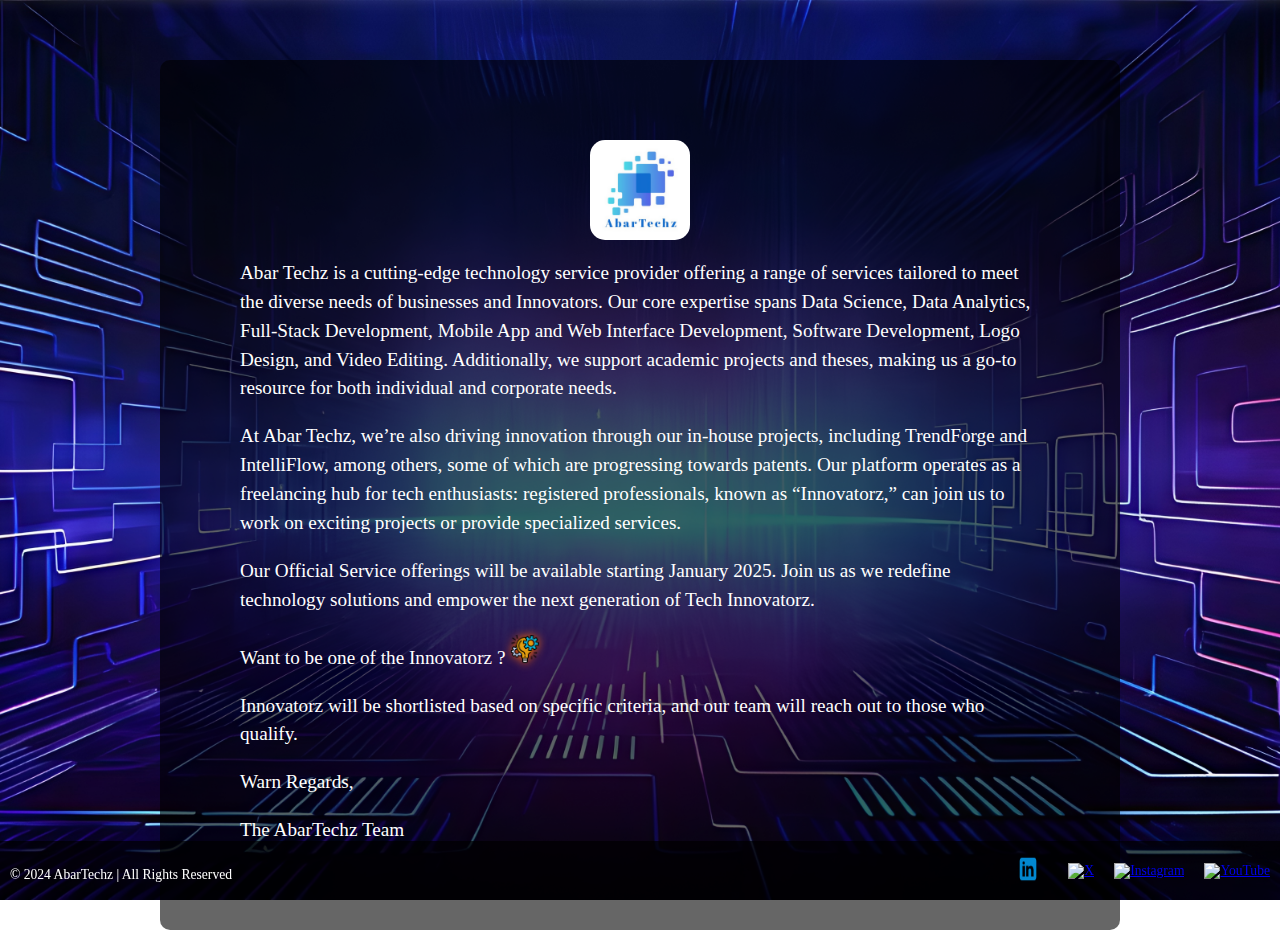
==== index.html @ 6f4bcf46 "Update and rename abartechz.html to index.html" ====
<!DOCTYPE html>
<html lang="en">
<head>
  <meta charset="UTF-8">
  <meta name="viewport" content="width=device-width, initial-scale=1.0">
  <title>Abar Techz</title>
  <link rel="icon" href="Images/AbarTech-Icon.png" type="image/png">
  <link rel="stylesheet" href="abartechz-style.css">
</head>
<body>
  <div class="text-container">
    
    <img src="Images/AbarTechz Logo.png" alt="AbarTechz Logo" class="text-logo">
    <p>
        Abar Techz is a cutting-edge technology service provider offering a range of services tailored to meet the diverse needs of businesses and Innovators. Our core expertise spans Data Science, Data Analytics, Full-Stack Development, Mobile App and Web Interface Development, Software Development, Logo Design, and Video Editing. Additionally, we support academic projects and theses, making us a go-to resource for both individual and corporate needs.
    </p>
    <p>
        At Abar Techz, we’re also driving innovation through our in-house projects, including TrendForge and IntelliFlow, among others, some of which are progressing towards patents. Our platform operates as a freelancing hub for tech enthusiasts: registered professionals, known as “Innovatorz,” can join us to work on exciting projects or provide specialized services.
    </p>
    <p>
        Our Official Service offerings will be available starting January 2025. Join us as we redefine technology solutions and empower the next generation of  Tech Innovatorz.
    </p>
    <p>
        Want to be one of the <span class="Innovatorz-link" ></span>Innovatorz ?
        <a  href="https://forms.gle/6pHAGfYixoV1ZRn19" target="_blank">
            <img src="Images/Idea.png" alt="Innovatorz Icon" class="innovatorz-icon">
        </a>
    </p>
    


    <p>Innovatorz will be shortlisted based on specific criteria, and our team will reach out to those who qualify.</p>
    <p>Warn Regards,</p>
    <p>The AbarTechz Team</p>
  </div>
<footer class="footer">
    <p>&copy; 2024 AbarTechz | All Rights Reserved</p>
    <div class="social-icons">
      <a href="https://linkedin.com" target="_blank" class="LinkedIn">
        <img src="Images/LinkedIn.png" alt="LinkedIn">
      </a>
      <a href="https://x.com" target="_blank" >
        <img src="images/X.png" alt="X">
      </a>
      <a href="https://instagram.com" target="_blank" >
        <img src="images/Instagram.png" alt="Instagram">
      </a>
      <a href="https://youtube.com" target="_blank">
        <img src="images/YouTube.png" alt="YouTube">
      </a>
    </div>
  </footer>
  
</body>
</html>
---- abartechz-style.css ----
body {
    margin: 0;
    background-image: url('Images/Bg-Img.jpeg');
    background-size: cover;
    background-position: center;
    background-attachment: fixed;
    display: flex;
    flex-direction: column;
    align-items: center;
    min-height: 100vh;  
  }
  
  .logo {
    width: 150px;
    height: auto;
    border-radius: 15px;
  }
  
  .nav-container {
    background-color: rgba(0, 0, 0, 0.6);
    width: 100%;
    text-align: right;
    padding: 15px 0;
    position: sticky;
    top: 0;
    z-index: 5;
  }
  
  .nav-container ul {
    list-style: none;
    margin: 0;
    padding: 0;
    display: flex;
    justify-content: right;
    gap: 30px;
  }
  
  .nav-container li {
    display: inline;
  }
  
  .nav-container a {
    color: white;
    text-decoration: none;
    font-weight: bold;
    padding: 8px 15px;
    border-radius: 5px;
    transition: background 0.3s ease;
  }
  
  .nav-container a:hover {
    background-color: rgba(255, 255, 255, 0.3);
  }
  
  
  .highlight-signin {
    background : linear-gradient(135deg,#00aaff, #00ffaa);
    color: #fff;
    padding: 8px 15px;
    font-weight: bold;
    border-radius: 5px;
    opacity: 0.9;
    box-shadow: 0 4px 6px rgba(0, 0, 0, 0.1);
    transition: background 0.3s ease, transform 0.2s ease;
  }
  
  .highlight-signin:hover {
    opacity: 1;
    transform: scale(1.05);
  }
  .text-container {
    max-width: 800px;
    padding: 80px;
    background-color: rgba(0, 0, 0, 0.6);
    color: white;
    border-radius: 10px;
    text-align: center;
    margin-top: 60px;
    text-align: left;
    line-height: 1.6;
    font-size: 1em;
  }
  .text-container .text-logo {
    width: 100px;
    height: auto;
    display: block;
    margin: 0 auto 1px;
    margin-top: 0;
    border-radius: 15px;
  }
  
  p {
    font-size: 1em;
    line-height: 1.5;
    margin-bottom: 5px;
  }

.text-container .innovatorz-link {
    display: inline-block;
    align-items:center;
    cursor: pointer;
    transition: transform 0.4s ease, box-shadow 0.4s ease;
}

.text-container .innovatorz-icon {
    width: 30px;
    height: 30px;
    filter: drop-shadow(0px 0px 5px #ff6600);
    margin-right: 8px; 
    transition: filter 0.4s ease, transform 0.4s ease;
}

.text-container .innovatorz-link:hover .innovatorz-icon {
    filter: drop-shadow(0px 0px 10px #ff33cc);
    transform: scale(1.1);
}

.footer {
    width: 100%;
    background-color: rgba(0, 0, 0, 0.7);
    color: white;
    padding: 10px 10px;
    display: flex;
    justify-content: space-between;
    align-items: center;
    font-size: 0.85em;
    position: fixed;
    bottom: 0;
    left: 0;
    z-index: 5;
    box-sizing: border-box;
  } 

  .footer .social-icons {
    display: flex;
    align-items: center;
  }
  
  .footer .social-icons a {
    margin-left: 20px;
  }
  
  .footer .social-icons img {
    width: 40px;
    height: 30px;
  }

  .footer .social-icons a:hover img {
    transform: scale(1.1);
    transition: transform 0.3s ease;
  }
  

  @media (max-width: 480px) {
    /* Small mobile devices (portrait) */
    body {
      font-size: 14px;
    }
  
    .container {
      padding: 10px;
    }
  
    .container .content h1 {
      font-size: 1.5rem;
    }
  
    .text-container p {
      font-size: 0.9rem;
      margin-bottom: 20px;
    }
  
    footer .social-icons img {
      width: 25px;
      height: 25px;
    }
  }

  
  @media (min-width: 481px) and (max-width: 768px) {
    /* Tablets (portrait) */
    .container {
      padding: 15px;
    }
  
    .container .content h1 {
      font-size: 2rem;
    }
  
    .text-container p {
      font-size: 1rem;
      line-height: 1.5;
    }
  
    footer .social-icons img {
      width: 30px;
      height: 30px;
    }
  }

  
  @media (min-width: 768px) and (max-width: 1024px) {
    /* Tablets (landscape) */
    .container {
      padding: 20px;
    }
  
    .container .content h1 {
      font-size: 2.5rem;
    }
  
    .text-container p {
      font-size: 1.1rem;
    }
  
    footer .social-icons img {
      width: 35px;
      height: 35px;
    }
  }

  
  @media (min-width: 1025px) {
    /* Laptops and desktops */
    .container {
      display: flex;
      flex-direction: row;
      justify-content: space-between;
    }
  
    .container .content h1 {
      font-size: 3rem;
    }
  
    .text-container p {
      font-size: 1.2rem;
    }
  
    footer .social-icons img {
      width: 40px;
      height: 40px;
    }
  }
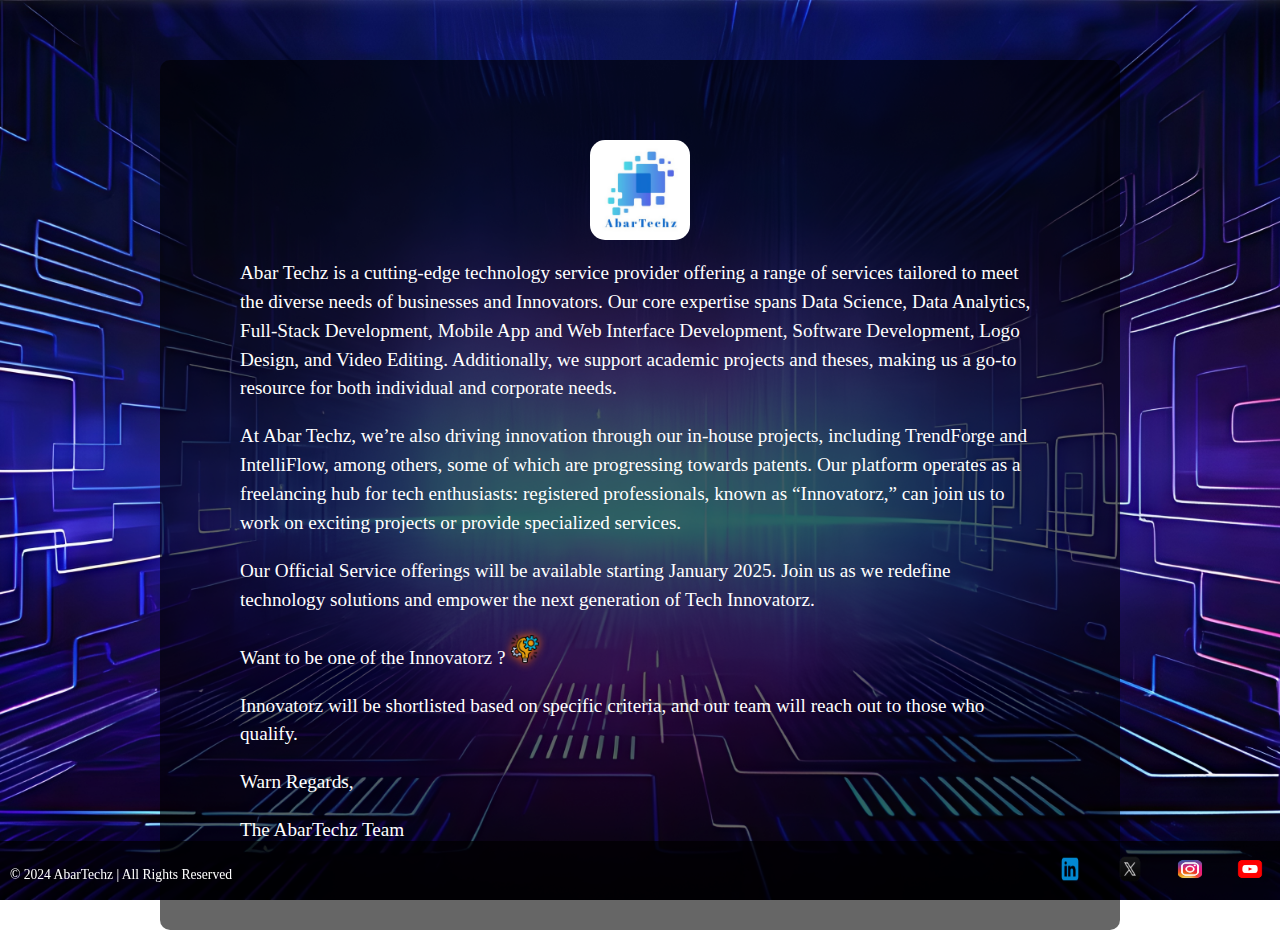
==== commit 2949eb8b: "Update index.html" ====
--- a/index.html
+++ b/index.html
@@ -40,13 +40,13 @@
         <img src="Images/LinkedIn.png" alt="LinkedIn">
       </a>
       <a href="https://x.com" target="_blank" >
-        <img src="images/X.png" alt="X">
+        <img src="Images/X.png" alt="X">
       </a>
       <a href="https://instagram.com" target="_blank" >
-        <img src="images/Instagram.png" alt="Instagram">
+        <img src="Images/Instagram.png" alt="Instagram">
       </a>
       <a href="https://youtube.com" target="_blank">
-        <img src="images/YouTube.png" alt="YouTube">
+        <img src="Images/YouTube.png" alt="YouTube">
       </a>
     </div>
   </footer>
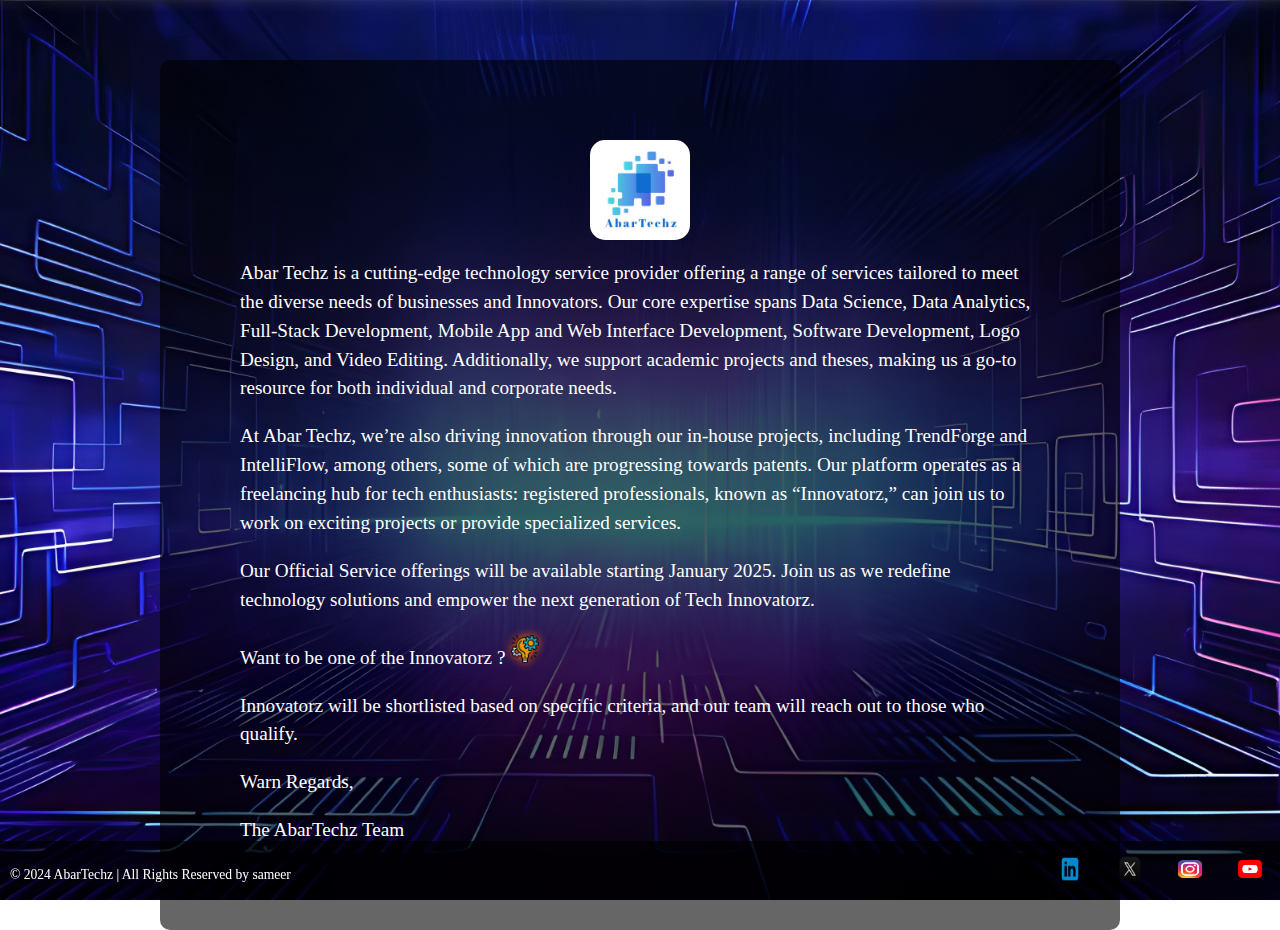
==== commit 24cd2af3: "Update index.html" ====
--- a/index.html
+++ b/index.html
@@ -2,7 +2,7 @@
 <html lang="en">
 <head>
   <meta charset="UTF-8">
-  <meta name="viewport" content="width=device-width, initial-scale=1.0">
+  <meta name="viewport" content="width=1024, initial-scale=1.0">
   <title>Abar Techz</title>
   <link rel="icon" href="Images/AbarTech-Icon.png" type="image/png">
   <link rel="stylesheet" href="abartechz-style.css">
@@ -34,7 +34,7 @@
     <p>The AbarTechz Team</p>
   </div>
 <footer class="footer">
-    <p>&copy; 2024 AbarTechz | All Rights Reserved</p>
+    <p>&copy; 2024 AbarTechz | All Rights Reserved by sameer</p>
     <div class="social-icons">
       <a href="https://linkedin.com" target="_blank" class="LinkedIn">
         <img src="Images/LinkedIn.png" alt="LinkedIn">
--- a/abartechz-style.css
+++ b/abartechz-style.css
@@ -242,4 +242,4 @@
       height: 40px;
     }
   }
-  +  
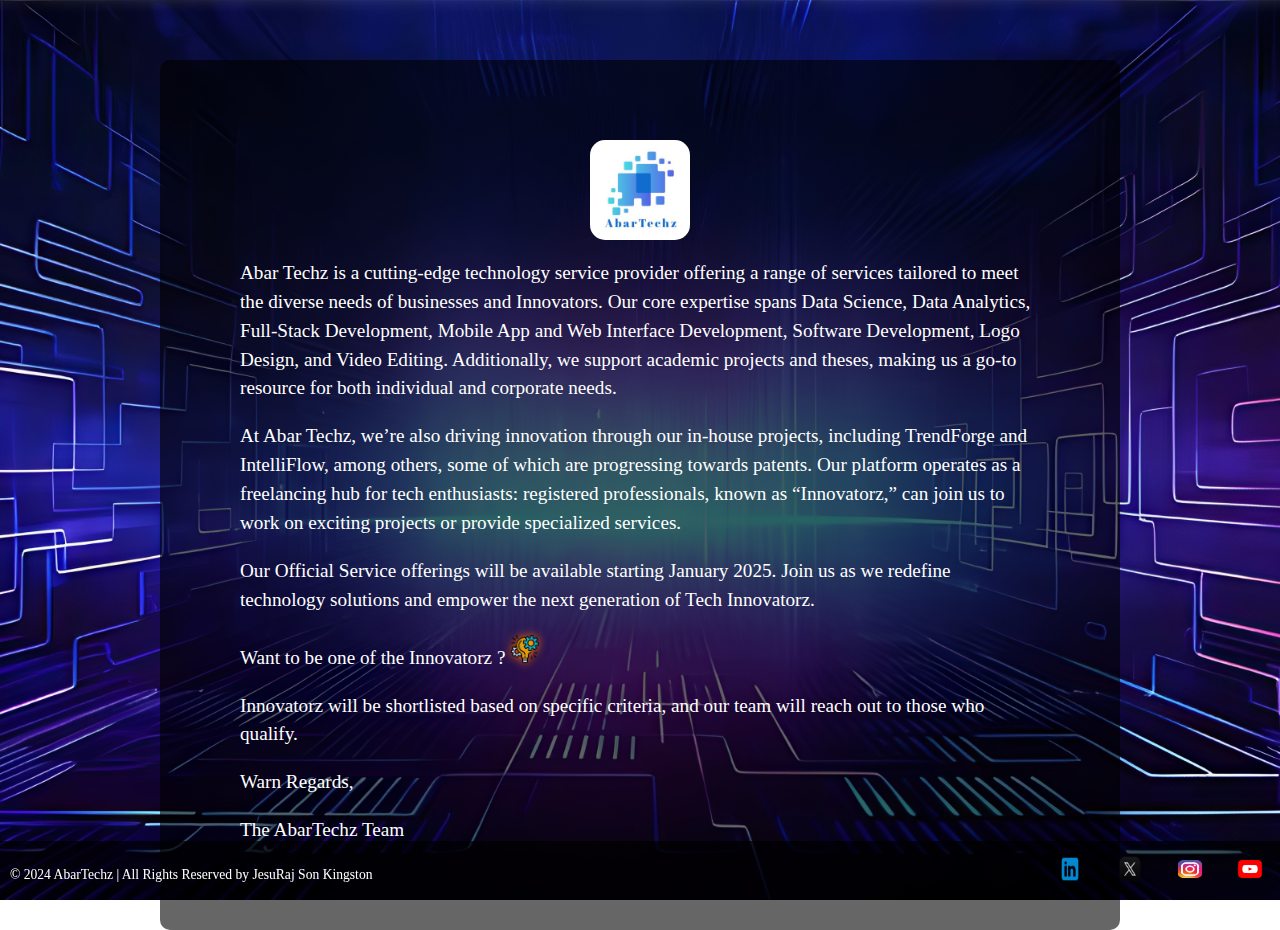
==== commit 52ea3225: "Update index.html" ====
--- a/index.html
+++ b/index.html
@@ -34,7 +34,7 @@
     <p>The AbarTechz Team</p>
   </div>
 <footer class="footer">
-    <p>&copy; 2024 AbarTechz | All Rights Reserved by sameer</p>
+    <p>&copy; 2024 AbarTechz | All Rights Reserved by JesuRaj Son Kingston</p>
     <div class="social-icons">
       <a href="https://linkedin.com" target="_blank" class="LinkedIn">
         <img src="Images/LinkedIn.png" alt="LinkedIn">
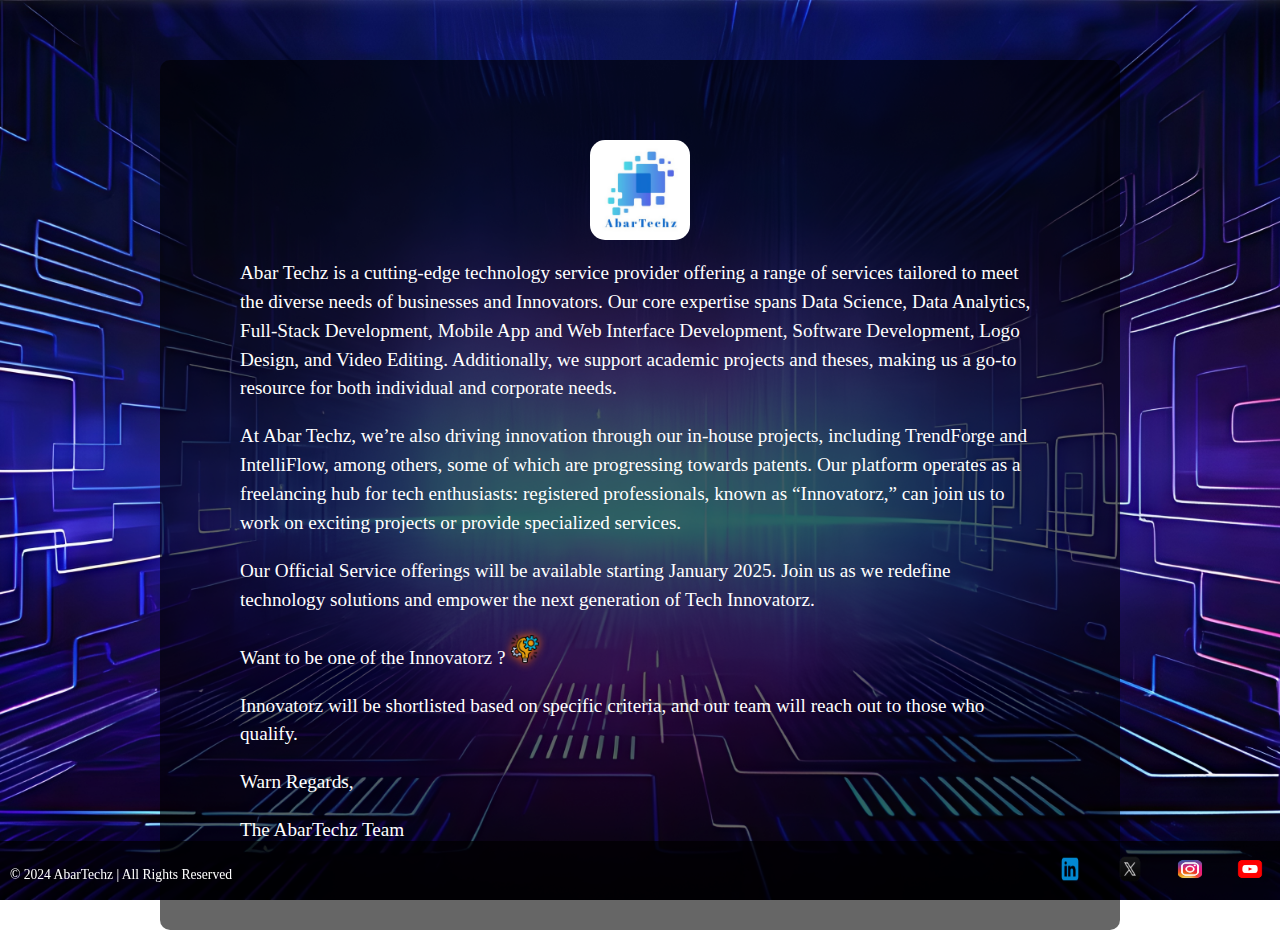
==== commit 05c6f925: "Update index.html" ====
--- a/index.html
+++ b/index.html
@@ -34,7 +34,7 @@
     <p>The AbarTechz Team</p>
   </div>
 <footer class="footer">
-    <p>&copy; 2024 AbarTechz | All Rights Reserved by JesuRaj Son Kingston</p>
+    <p>&copy; 2024 AbarTechz | All Rights Reserved </p>
     <div class="social-icons">
       <a href="https://linkedin.com" target="_blank" class="LinkedIn">
         <img src="Images/LinkedIn.png" alt="LinkedIn">
